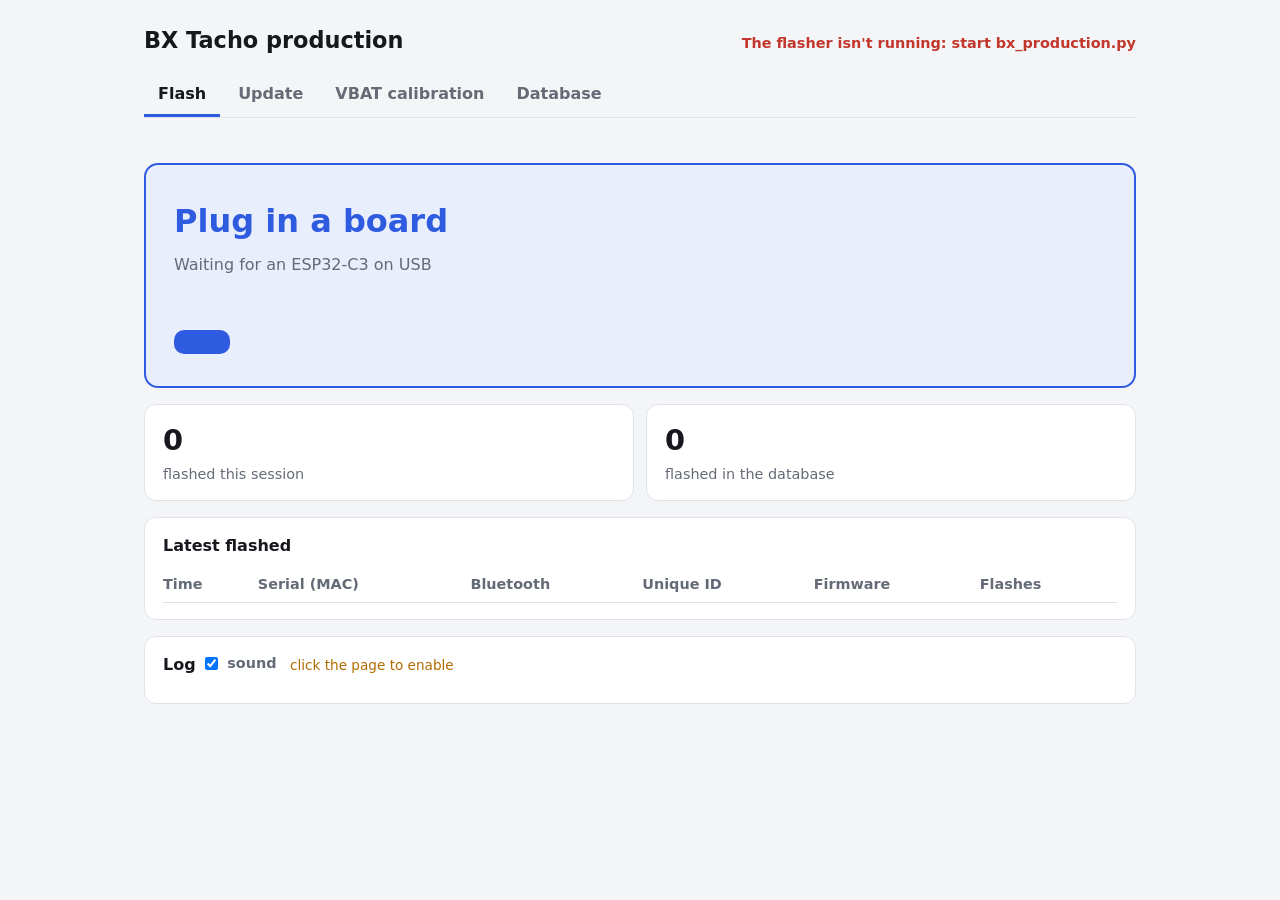
==== production/index.html @ 7cdeb9f1 "Add the production tool: flashing, firmware update, VBAT calibration and a board database production" ====
<!doctype html>
<!-- SPDX-License-Identifier: GPL-3.0-or-later -->
<!-- Copyright (C) 2026 Darren Chi -->
<html lang="en">
<head>
<meta charset="utf-8">
<meta name="viewport" content="width=device-width, initial-scale=1">
<title>BX Tacho production</title>
<style>
  :root {
    --bg: #f4f5f7; --surface: #ffffff; --ink: #16181d; --muted: #646a76; --line: #dfe2e8;
    --wait: #2f5be0; --wait-soft: #e8eefc; --ok: #16834a; --ok-soft: #e3f4ea;
    --bad: #c2362c; --bad-soft: #fbe7e5; --busy: #b26b00; --busy-soft: #fdf1dc;
    --mono: ui-monospace, "Cascadia Mono", Consolas, monospace;
  }
  @media (prefers-color-scheme: dark) {
    :root {
      --bg: #111317; --surface: #1a1d22; --ink: #eceef2; --muted: #9aa1ad; --line: #2c3038;
      --wait: #7c9cff; --wait-soft: #1c2440; --ok: #4fc483; --ok-soft: #16301f;
      --bad: #ff7b70; --bad-soft: #3a1b18; --busy: #f2b04f; --busy-soft: #3a2a12;
    }
  }
  * { box-sizing: border-box; }
  body { margin: 0; background: var(--bg); color: var(--ink); font: 16px/1.5 system-ui, "Segoe UI", sans-serif; }
  main { width: 80%; margin: 0 auto; padding: 24px 16px 48px; display: grid; gap: 16px; }
  @media (max-width: 700px) { main { width: 100%; } }
  header { display: flex; justify-content: space-between; align-items: baseline; gap: 16px; flex-wrap: wrap; }
  h1 { margin: 0; font-size: 1.4rem; }
  .fw { color: var(--muted); font-size: 0.9rem; }
  .fw code { font-family: var(--mono); }
  .status { border-radius: 14px; padding: 32px 28px; background: var(--wait-soft); border: 2px solid var(--wait); }
  .status h2 { margin: 0 0 8px; font-size: 2rem; color: var(--wait); }
  .status p { margin: 0; color: var(--muted); }
  .status[data-phase="flashing"], .status[data-phase="identifying"] { background: var(--busy-soft); border-color: var(--busy); }
  .status[data-phase="flashing"] h2, .status[data-phase="identifying"] h2 { color: var(--busy); }
  .status[data-phase="done"] { background: var(--ok-soft); border-color: var(--ok); }
  .status[data-phase="done"] h2 { color: var(--ok); }
  .status[data-phase="failed"] { background: var(--bad-soft); border-color: var(--bad); }
  .status[data-phase="failed"] h2 { color: var(--bad); }
  .status[data-phase="off"] { background: var(--surface); border-color: var(--line); }
  .status[data-phase="off"] h2 { color: var(--muted); }
  .start.off { background: none; color: var(--bad); border: 2px solid var(--bad); }
  .bar { height: 10px; border-radius: 5px; background: var(--line); margin-top: 18px; overflow: hidden; }
  .bar div { height: 100%; width: 0; background: var(--busy); transition: width 0.2s; }
  .ids { margin-top: 18px; display: grid; grid-template-columns: max-content 1fr; gap: 4px 16px; font-family: var(--mono); font-size: 1.05rem; }
  .ids dt { color: var(--muted); font-family: system-ui, sans-serif; }
  .ids dd { margin: 0; overflow-wrap: anywhere; user-select: all; }
  .error { margin-top: 14px; font-family: var(--mono); color: var(--bad); overflow-wrap: anywhere; }
  .counts { display: flex; gap: 12px; flex-wrap: wrap; }
  .count { flex: 1 1 160px; background: var(--surface); border: 1px solid var(--line); border-radius: 12px; padding: 14px 18px; }
  .count b { display: block; font-size: 1.8rem; }
  .count span { color: var(--muted); font-size: 0.9rem; overflow-wrap: anywhere; }
  section { background: var(--surface); border: 1px solid var(--line); border-radius: 12px; padding: 16px 18px; min-width: 0; }
  section h3 { margin: 0 0 10px; font-size: 1rem; }
  .table { overflow-x: auto; }
  table { width: 100%; border-collapse: collapse; font-size: 0.9rem; }
  th, td { text-align: left; padding: 6px 10px 6px 0; border-bottom: 1px solid var(--line); white-space: nowrap; }
  td.mono { font-family: var(--mono); }
  th { color: var(--muted); font-weight: 600; }
  pre { margin: 0; max-height: 260px; overflow: auto; font: 0.8rem/1.45 var(--mono); color: var(--muted); white-space: pre-wrap; }
  .offline { color: var(--bad); font-weight: 600; }
  label { color: var(--muted); font-size: 0.9rem; display: inline-flex; gap: 6px; align-items: center; }
  .hint { color: var(--busy); font-size: 0.85rem; font-weight: 400; margin-left: 8px; }
  .tabs { display: flex; gap: 4px; border-bottom: 1px solid var(--line); }
  .tabs button { font: inherit; font-weight: 600; color: var(--muted); background: none; border: 0;
    border-bottom: 3px solid transparent; padding: 8px 14px; cursor: pointer; }
  .tabs button[aria-selected="true"] { color: var(--ink); border-bottom-color: var(--wait); }
  .tab-error { color: var(--bad); font-size: 0.9rem; min-height: 1.5em; margin: -8px 0 0; }
  .view { display: grid; gap: 16px; }
  .view[hidden] { display: none; }
  .steps { margin: 12px 0 0; padding-left: 1.3em; color: var(--muted); }
  .start { margin-top: 18px; font: inherit; font-size: 1.15rem; font-weight: 700; padding: 12px 28px;
    border-radius: 10px; border: 0; background: var(--wait); color: #fff; cursor: pointer; }
  .start:disabled { opacity: 0.4; cursor: not-allowed; }
  .ppk { margin-top: 10px; font-size: 0.9rem; color: var(--muted); }
  .ppk b { color: var(--ok); }
  .ppk b.no { color: var(--bad); }
  .results { display: grid; gap: 16px; grid-template-columns: repeat(auto-fit, minmax(280px, 1fr)); }
  .results[hidden], .start[hidden] { display: none; }
  #cal-message:empty { display: none; }
  td.pass { color: var(--ok); font-weight: 700; }
  td.fail { color: var(--bad); font-weight: 700; }
  .db-bar { display: flex; gap: 12px; align-items: center; flex-wrap: wrap; }
  .db-bar input { font: inherit; flex: 1 1 240px; padding: 8px 12px; border-radius: 8px; border: 1px solid var(--line);
    background: var(--surface); color: var(--ink); }
  .db-bar a, .db-bar button { font: inherit; font-size: 0.9rem; color: var(--wait); background: none; border: 0;
    cursor: pointer; padding: 0; text-decoration: underline; }
  .db-info { color: var(--muted); font-size: 0.9rem; overflow-wrap: anywhere; }
  .db-mode { color: var(--busy); font-size: 0.9rem; font-weight: 600; }
  .db-mode:empty { display: none; }
  #db-table th { cursor: pointer; user-select: none; }
  #db-table th[aria-sort="ascending"]::after { content: " ▲"; }
  #db-table th[aria-sort="descending"]::after { content: " ▼"; }
  #db-table tbody tr { cursor: pointer; }
  #db-table tbody tr:hover { background: var(--bg); }
  #db-table tbody tr[aria-selected="true"] { background: var(--wait-soft); }
  .detail-head { display: flex; justify-content: space-between; gap: 12px; align-items: baseline; }
  .detail-head button { font: inherit; font-size: 0.9rem; color: var(--wait); background: none; border: 0; cursor: pointer; }
  .detail .ids { margin-top: 0; font-size: 0.95rem; }
  .detail .results { margin-top: 16px; }
  .detail .results section { padding: 0; border: 0; }
  .empty { color: var(--muted); font-size: 0.9rem; }
  .customer { display: grid; grid-template-columns: repeat(auto-fit, minmax(220px, 1fr)); gap: 10px 16px;
    margin-bottom: 18px; padding-bottom: 18px; border-bottom: 1px solid var(--line); }
  .customer label { display: grid; gap: 4px; align-items: stretch; }
  .customer .wide { grid-column: 1 / -1; }
  .customer input, .customer textarea { font: inherit; color: var(--ink); background: var(--bg);
    border: 1px solid var(--line); border-radius: 8px; padding: 7px 10px; min-width: 0; }
  .customer textarea { resize: vertical; }
  .customer .save { display: flex; gap: 12px; align-items: center; }
  .save-btn { font: inherit; font-weight: 600; padding: 7px 22px; border-radius: 8px; border: 0;
    background: var(--wait); color: #fff; cursor: pointer; }
  .save-btn:disabled { opacity: 0.4; cursor: default; }
  #customer-status { font-size: 0.9rem; color: var(--muted); }
  #customer-status.bad { color: var(--bad); }
  .detail-head button.danger { color: var(--bad); }
  .confirm { border: 2px solid var(--bad); background: var(--bad-soft); border-radius: 10px; padding: 12px 16px;
    margin-bottom: 16px; display: grid; gap: 10px; }
  .confirm[hidden] { display: none; }
  .confirm p { margin: 0; }
  .confirm label { color: var(--ink); }
  .confirm input { font: inherit; font-family: var(--mono); text-transform: uppercase; padding: 4px 8px;
    border: 1px solid var(--line); border-radius: 6px; background: var(--surface); color: var(--ink); }
  .confirm button { font: inherit; font-size: 0.9rem; font-weight: 600; padding: 6px 16px; border-radius: 8px;
    border: 1px solid var(--bad); background: var(--surface); color: var(--bad); cursor: pointer; }
  .confirm button.primary { background: var(--bad); color: #fff; }
  .confirm button:disabled { opacity: 0.4; cursor: not-allowed; }
  #db-delete-status { color: var(--bad); font-size: 0.9rem; }
  .plug { border: 2px solid var(--wait); background: var(--wait-soft); }
  .plug ul { margin: 0; padding: 0; list-style: none; display: grid; gap: 10px; }
  .plug li { display: flex; gap: 10px 16px; align-items: center; flex-wrap: wrap; }
  .plug li span { flex: 1 1 320px; overflow-wrap: anywhere; }
  .plug li.bad span { color: var(--bad); }
  .plug code { font-family: var(--mono); }
  .plug button { font: inherit; font-size: 0.9rem; font-weight: 600; padding: 6px 16px; border-radius: 8px;
    border: 1px solid var(--wait); background: var(--surface); color: var(--wait); cursor: pointer; }
  .plug button.primary { background: var(--wait); color: #fff; }
  td.clip { max-width: 220px; overflow: hidden; text-overflow: ellipsis; }
</style>
</head>
<body>
<main>
  <header>
    <h1>BX Tacho production</h1>
    <div class="fw" id="fw">Connecting to the flasher…</div>
  </header>

  <nav class="tabs" role="tablist">
    <button role="tab" id="tab-flash" data-mode="flash" aria-selected="true">Flash</button>
    <button role="tab" id="tab-update" data-mode="update" aria-selected="false">Update</button>
    <button role="tab" id="tab-cal" data-mode="cal" aria-selected="false">VBAT calibration</button>
    <button role="tab" id="tab-db" aria-selected="false">Database</button>
  </nav>
  <p class="tab-error" id="tab-error"></p>

  <!-- Flash and Update: the same view, worded for the tab -->
  <div class="view" id="view-flash">
  <div class="status" id="status" data-phase="waiting">
    <h2 id="title">Plug in a board</h2>
    <p id="message">Waiting for an ESP32-C3 on USB</p>
    <div class="bar" id="bar" hidden><div id="fill"></div></div>
    <dl class="ids" id="ids" hidden></dl>
    <div class="error" id="error" hidden></div>
    <button class="start" id="auto-flash"></button>
  </div>

  <div class="counts">
    <div class="count"><b id="session">0</b><span id="session-label">flashed this session</span></div>
    <div class="count"><b id="total">0</b><span id="csv">flashed in the database</span></div>
  </div>

  <section>
    <h3 id="recent-title">Latest flashed</h3>
    <div class="table">
      <table>
        <thead><tr><th>Time</th><th>Serial (MAC)</th><th>Bluetooth</th><th>Unique ID</th><th>Firmware</th>
          <th id="recent-count">Flashes</th><th id="recent-cal" hidden>VBAT calibration</th></tr></thead>
        <tbody id="recent"></tbody>
      </table>
    </div>
  </section>
  </div>

  <div class="view" id="view-cal" hidden>
    <div class="status" id="cal-status" data-phase="waiting">
      <h2 id="cal-title">Connect a board</h2>
      <p id="cal-message"></p>
      <ol class="steps" id="cal-steps">
        <li>Clip the PPK2 leads on <b>VBAT+</b> and <b>VBAT-</b> (no battery on the board, power switch on).
          The PPK2 output stays off until Start.</li>
        <li>Connect the board with the <b>data-only</b> USB cable.</li>
        <li>Press Start.</li>
      </ol>
      <div class="bar" id="cal-bar" hidden><div id="cal-fill"></div></div>
      <dl class="ids" id="cal-ids" hidden></dl>
      <div class="error" id="cal-error" hidden></div>
      <button class="start" id="cal-start" disabled>Start</button>
      <div class="ppk" id="ppk"></div>
    </div>

    <div class="results" id="cal-results" hidden>
      <section>
        <h3>Calibration points</h3>
        <div class="table"><table>
          <thead><tr><th>VBAT</th><th>Pin</th><th>Uncalibrated</th><th>Fit error</th></tr></thead>
          <tbody id="cal-points"></tbody>
        </table></div>
      </section>
      <section>
        <h3>Verification</h3>
        <div class="table"><table>
          <thead><tr><th>Actual</th><th>Measured</th><th>Error</th><th></th></tr></thead>
          <tbody id="cal-verify"></tbody>
        </table></div>
      </section>
    </div>

    <div class="counts">
      <div class="count"><b id="cal-session">0</b><span>calibrated this session</span></div>
      <div class="count"><b id="cal-total">0</b><span id="cal-csv">calibrated in the database</span></div>
    </div>

    <section>
      <h3>Latest calibrations</h3>
      <div class="table">
        <table>
          <thead><tr><th>Time</th><th>Serial (MAC)</th><th>Unique ID</th><th>Gain</th><th>Offset</th><th>Fit error</th><th>Tries</th><th>Verify</th></tr></thead>
          <tbody id="cal-recent"></tbody>
        </table>
      </div>
    </section>
  </div>

  <div class="view" id="view-db" hidden>
    <div class="db-mode" id="db-mode"></div>
    <section class="plug" id="db-plug" hidden>
      <h3>Plugged in</h3>
      <ul id="db-plug-list"></ul>
    </section>
    <section>
      <div class="db-bar">
        <input type="search" id="db-search" placeholder="Search: customer, contact, notes, unique ID, serial, MAC, firmware, PASS/FAIL…"
               aria-label="Search the boards">
        <a href="/db.csv" download>Download CSV</a>
      </div>
      <p class="db-info" id="db-info"></p>
      <div class="table">
        <table id="db-table">
          <thead><tr id="db-head"></tr></thead>
          <tbody id="db-rows"></tbody>
        </table>
      </div>
    </section>
    <section class="detail" id="db-detail" hidden>
      <div class="detail-head"><h3 id="db-detail-title"></h3>
        <span><button class="danger" id="db-delete">Delete…</button><button id="db-detail-close">Close</button></span></div>
      <div class="confirm" id="db-delete-confirm" hidden>
        <p id="db-delete-text"></p>
        <label>Type the last 4 characters of its serial (<b id="db-delete-hint"></b>) to confirm
          <input id="db-delete-input" autocomplete="off" maxlength="4" size="6"></label>
        <div><button class="danger primary" id="db-delete-yes" disabled>Delete permanently</button>
          <button id="db-delete-no">Cancel</button> <span id="db-delete-status"></span></div>
      </div>
      <form class="customer" id="customer">
        <label>Customer name <input name="customer_name" autocomplete="off"></label>
        <label>Contact <input name="customer_contact" autocomplete="off"
                              placeholder="phone, social media account or email"></label>
        <label>Warranty since <input name="warranty_since" type="date"></label>
        <label class="wide">Notes <textarea name="notes" rows="3"></textarea></label>
        <div class="wide save"><button type="submit" class="save-btn">Save</button>
          <span id="customer-status"></span></div>
      </form>
      <dl class="ids" id="db-detail-ids"></dl>
      <div class="results" id="db-detail-results" hidden>
        <section>
          <h3>Calibration points</h3>
          <div class="table"><table>
            <thead><tr><th>VBAT</th><th>Pin</th><th>Uncalibrated</th><th>Fit error</th></tr></thead>
            <tbody id="db-detail-points"></tbody>
          </table></div>
        </section>
        <section>
          <h3>Verification</h3>
          <div class="table"><table>
            <thead><tr><th>Actual</th><th>Measured</th><th>Error</th><th></th></tr></thead>
            <tbody id="db-detail-verify"></tbody>
          </table></div>
        </section>
      </div>
    </section>
  </div>

  <section>
    <h3>Log <label><input type="checkbox" id="sound" checked> sound</label>
      <span class="hint" id="sound-hint" hidden>click the page to enable</span></h3>
    <pre id="log"></pre>
  </section>
</main>

<script>
const $ = (id) => document.getElementById(id);
const TITLES = {
  waiting: 'Plug in a board',
  flashing: 'Flashing',
  identifying: 'Reading the IDs',
  done: 'Done: remove the board',
  failed: 'Failed: remove the board',
};
const CAL_TITLES = {
  idle: 'Connect a board',
  running: 'Calibrating',
  done: 'Done: remove the board',
  failed: 'Failed: remove the board',
};
const CAL_STYLE = { idle: 'waiting', running: 'flashing', done: 'done', failed: 'failed' };
let lastPhase = null;
let lastCalPhase = null;

// A short tone when a board is finished or failed, so the operator needn't watch
// the screen. Browsers keep a page's audio muted until someone has clicked or
// typed on it, so there's one audio context, unmuted by the first interaction,
// with a hint beside the sound switch until then.
let ctx = null;
function audio() {
  if (!ctx) {
    ctx = new AudioContext();
    ctx.onstatechange = showSoundHint;
  }
  return ctx;
}
function showSoundHint() {
  $('sound-hint').hidden = !(ctx && ctx.state === 'suspended' && $('sound').checked);
}
for (const ev of ['pointerdown', 'keydown']) {
  document.addEventListener(ev, () => audio().resume().then(showSoundHint), { capture: true });
}
$('sound').addEventListener('change', showSoundHint);
audio();
showSoundHint();

function beep(ok) {
  if (!$('sound').checked) return;
  try {
    const ctx = audio();
    if (ctx.state === 'suspended') ctx.resume();
    const tones = ok ? [880, 1320] : [330, 220];
    tones.forEach((f, i) => {
      const o = ctx.createOscillator();
      const g = ctx.createGain();
      o.frequency.value = f;
      g.gain.value = 0.15;
      o.connect(g).connect(ctx.destination);
      o.start(ctx.currentTime + i * 0.18);
      o.stop(ctx.currentTime + i * 0.18 + 0.16);
    });
  } catch { /* no audio */ }
}

function cell(text, mono) {
  const td = document.createElement('td');
  td.textContent = text || '';
  if (mono) td.className = 'mono';
  return td;
}

function mv(v) {
  return v === null || v === undefined ? '' : `${v} mV`;
}
function signed(v) {
  return v === null || v === undefined ? '' : `${v > 0 ? '+' : ''}${v} mV`;
}

function when(t) {
  return t ? t.replace('T', ' ') : '';
}
function gain(v) {
  return v === null || v === undefined ? '' : Number(v).toFixed(6);
}
function result(v) {
  const td = cell(v || '');
  if (v) td.className = v === 'PASS' ? 'pass' : 'fail';
  return td;
}
function fillPoints(tbody, points) {
  tbody.innerHTML = '';
  for (const p of points) {
    const tr = document.createElement('tr');
    tr.append(cell(mv(p.vbat), true), cell(mv(p.pin), true), cell(signed(p.nominal_err), true), cell(signed(p.fit_err), true));
    tbody.append(tr);
  }
}
function fillVerify(tbody, verify) {
  tbody.innerHTML = '';
  for (const v of verify) {
    const tr = document.createElement('tr');
    tr.append(cell(mv(v.actual), true), cell(mv(v.measured), true), cell(signed(v.err), true), result(v.pass ? 'PASS' : 'FAIL'));
    tbody.append(tr);
  }
}

function renderCal(s) {
  const c = s.cal;
  $('cal-status').dataset.phase = CAL_STYLE[c.phase] || 'waiting';
  $('cal-title').textContent = CAL_TITLES[c.phase] || c.phase;
  $('cal-message').textContent = c.message || '';
  $('cal-steps').hidden = c.phase !== 'idle';
  $('cal-bar').hidden = c.phase !== 'running';
  $('cal-fill').style.width = `${c.progress}%`;
  $('cal-error').hidden = !(c.phase === 'failed' && c.error);
  $('cal-error').textContent = c.error || '';

  const btn = $('cal-start');
  btn.hidden = c.phase === 'running';
  btn.disabled = !c.ppk2;
  btn.textContent = c.phase === 'idle' ? 'Start' : 'Start the next board';
  $('ppk').innerHTML = '';
  $('ppk').append('PPK2: ', c.ppk2
    ? Object.assign(document.createElement('b'), { textContent: `connected (${c.ppk2})` })
    : Object.assign(document.createElement('b'), { textContent: 'not found: connect it over USB', className: 'no' }));

  const r = c.result;
  const ids = $('cal-ids');
  ids.innerHTML = '';
  ids.hidden = !(r && r.ids);
  if (r && r.ids) {
    const rows = [['Serial (MAC)', r.ids.serial_mac], ['Unique ID', r.ids.unique_id || 'not programmed on this chip']];
    if (r.fit) {
      rows.push(['Gain', r.fit.gain], ['Offset', mv(r.fit.offset_mv)], ['Max fit error', mv(r.fit.max_err_mv)]);
    }
    if (r.attempt > 1) rows.push(['Try', `${r.attempt} of 3 (a check failed before)`]);
    if (c.row) rows.push(['Result', c.row.result]);
    for (const [label, v] of rows) {
      ids.append(Object.assign(document.createElement('dt'), { textContent: label }),
                 Object.assign(document.createElement('dd'), { textContent: v }));
    }
  }
  $('cal-results').hidden = !(r && r.points.length);
  fillPoints($('cal-points'), r ? r.points : []);
  fillVerify($('cal-verify'), r ? r.verify : []);

  $('cal-session').textContent = c.session_count;
  $('cal-total').textContent = c.total_count;
  $('cal-csv').textContent = `calibrated in ${s.db}`;
  const body = $('cal-recent');
  body.innerHTML = '';
  for (const row of c.recent) {
    const tr = document.createElement('tr');
    tr.append(cell(when(row.cal_at)), cell(row.serial_mac, true), cell(row.unique_id, true),
              cell(gain(row.cal_gain), true), cell(mv(row.cal_offset_mv), true), cell(mv(row.cal_max_fit_error_mv), true),
              cell(row.cal_attempts ?? ''), result(row.cal_result));
    body.append(tr);
  }

  if (lastCalPhase !== null && c.phase !== lastCalPhase && (c.phase === 'done' || c.phase === 'failed')) beep(c.phase === 'done');
  lastCalPhase = c.phase;
}

// ---- Database tab: only a view, so the mode (what happens to boards on USB)
// stays as it was while browsing
let browsing = false;
let lastState = null;
let db = null;           // {db, columns, rows}
let dbVersion = null;    // the state's db_version db was loaded at
let dbSort = null;       // {key, dir}; null: the latest change first
let dbSelected = null;   // unique_id
const DB_COLS = [
  ['unique_id', 'Unique ID', true],
  ['serial_mac', 'Serial (MAC)', true],
  ['customer_name', 'Customer', false, null, 'clip'],
  ['customer_contact', 'Contact', false, null, 'clip'],
  ['warranty_since', 'Warranty since'],
  ['bt_mac', 'Bluetooth', true],
  ['flashed_at', 'Flashed', false, when],
  ['firmware', 'Firmware'],
  ['flash_count', 'Flashes'],
  ['fw_update_at', 'Updated', false, when],
  ['cal_at', 'Calibrated', false, when],
  ['cal_gain', 'Gain', true, gain],
  ['cal_offset_mv', 'Offset', true, mv],
  ['cal_max_fit_error_mv', 'Fit error', true, mv],
  ['cal_attempts', 'Tries'],
  ['cal_result', 'VBAT'],
  ['notes', 'Notes', false, null, 'clip'],
];
const DETAIL_LABELS = {
  unique_id: 'Unique ID', serial_mac: 'Serial (MAC)', bt_mac: 'Bluetooth', chip: 'Chip', flashed_at: 'Flashed',
  firmware: 'Firmware', firmware_sha256: 'Firmware SHA-256', flash_port: 'Port', flash_count: 'Times flashed',
  fw_update_at: 'Firmware updated', fw_update_count: 'Times updated',
  cal_at: 'Calibrated', cal_gain: 'Gain', cal_offset_mv: 'Offset', cal_points: 'Points',
  cal_max_fit_error_mv: 'Max fit error', cal_verify: 'Checks', cal_result: 'VBAT result',
  cal_ppk2_offset_mv: 'PPK2 offset', cal_attempts: 'Tries', cal_count: 'Times calibrated', updated_at: 'Last change',
};
const DETAIL_FORMAT = {
  flashed_at: when, fw_update_at: when, cal_at: when, updated_at: when, cal_gain: gain, cal_offset_mv: mv,
  cal_max_fit_error_mv: mv, cal_ppk2_offset_mv: mv,
};

let dbLoading = false;
async function loadDb() {
  if (dbLoading) return;
  dbLoading = true;
  const version = lastState ? lastState.db_version : null;
  try {
    const r = await fetch('/db');
    db = await r.json();
    dbVersion = version;
  } catch {
    $('db-info').textContent = 'Could not read the database: is the tool running?';
    return;
  } finally {
    dbLoading = false;
  }
  renderDb();
}

function renderDb() {
  if (!db) return;
  const head = $('db-head');
  head.innerHTML = '';
  for (const [key, label] of DB_COLS) {
    const th = Object.assign(document.createElement('th'), { textContent: label });
    if (dbSort && dbSort.key === key) th.setAttribute('aria-sort', dbSort.dir > 0 ? 'ascending' : 'descending');
    th.addEventListener('click', () => {
      dbSort = dbSort && dbSort.key === key ? (dbSort.dir > 0 ? { key, dir: -1 } : null) : { key, dir: 1 };
      renderDb();
    });
    head.append(th);
  }

  const words = $('db-search').value.trim().toLowerCase().split(/\s+/).filter(Boolean);
  let rows = db.rows.filter((r) => {
    const text = db.columns.filter((c) => c !== 'cal_detail').map((c) => r[c] ?? '').join(' ').toLowerCase();
    return words.every((w) => text.includes(w));
  });
  if (dbSort) {
    const { key, dir } = dbSort;
    rows = [...rows].sort((a, b) => {
      const x = a[key], y = b[key];
      if (x === y) return 0;
      if (x === null || x === undefined) return 1;    // blanks last either way
      if (y === null || y === undefined) return -1;
      return (typeof x === 'number' ? x - y : String(x).localeCompare(String(y))) * dir;
    });
  }

  const body = $('db-rows');
  body.innerHTML = '';
  for (const r of rows) {
    const tr = document.createElement('tr');
    tr.setAttribute('aria-selected', String(r.unique_id === dbSelected));
    tr.dataset.uid = r.unique_id;
    for (const [key, , mono, fmt, cls] of DB_COLS) {
      const td = key === 'cal_result' ? result(r[key]) : cell(fmt ? fmt(r[key]) : String(r[key] ?? ''), mono);
      if (cls) {
        td.classList.add(cls);
        td.title = r[key] || '';
      }
      tr.append(td);
    }
    tr.addEventListener('click', () => {
      dbSelected = dbSelected === r.unique_id ? null : r.unique_id;
      renderDb();
    });
    body.append(tr);
  }
  if (!rows.length) {
    const tr = document.createElement('tr');
    tr.append(Object.assign(cell(db.rows.length ? 'No board matches the search' : 'No boards recorded yet'),
                            { colSpan: DB_COLS.length, className: 'empty' }));
    body.append(tr);
  }
  const calibrated = db.rows.filter((r) => r.cal_at).length;
  const failed = db.rows.filter((r) => r.cal_result === 'FAIL').length;
  $('db-info').textContent = `${words.length ? `${rows.length} of ` : ''}${db.rows.length} boards · `
    + `${calibrated} calibrated${failed ? ` (${failed} FAIL)` : ''} · ${db.db}`;
  renderDetail(db.rows.find((r) => r.unique_id === dbSelected));
}

function renderDetail(r) {
  if (deleteFor && (!r || r.unique_id !== deleteFor)) closeDelete();   // another board opened
  $('db-detail').hidden = !r;
  if (!r) return;
  $('db-detail-title').textContent = `Board ${r.serial_mac}`;
  const ids = $('db-detail-ids');
  ids.innerHTML = '';
  fillCustomer(r);
  for (const c of db.columns) {
    if (c === 'cal_detail' || CUSTOMER.includes(c) || r[c] === null || r[c] === undefined || r[c] === '') continue;
    const v = DETAIL_FORMAT[c] ? DETAIL_FORMAT[c](r[c]) : String(r[c]);
    ids.append(Object.assign(document.createElement('dt'), { textContent: DETAIL_LABELS[c] || c }),
               Object.assign(document.createElement('dd'), { textContent: v }));
  }
  let detail = null;
  try { detail = r.cal_detail ? JSON.parse(r.cal_detail) : null; } catch { /* left out */ }
  $('db-detail-results').hidden = !(detail && (detail.points.length || detail.verify.length));
  fillPoints($('db-detail-points'), detail ? detail.points : []);
  fillVerify($('db-detail-verify'), detail ? detail.verify : []);
  // Imported from the CSV files of earlier versions: their points weren't kept
  $('db-detail-points').closest('section').hidden = !(detail && detail.points.length);
}

// The customer columns: a form, filled when a board is opened (or saved), not
// on every reload, so a reload while typing doesn't wipe what's typed
const CUSTOMER = ['customer_name', 'customer_contact', 'warranty_since', 'notes'];
let customerFor = null;
let customerDirty = false;
function fillCustomer(r) {
  if (r.unique_id === customerFor && customerDirty) return;
  const form = $('customer');
  for (const c of CUSTOMER) form.elements[c].value = r[c] || '';
  if (r.unique_id !== customerFor) $('customer-status').textContent = '';
  customerFor = r.unique_id;
  customerDirty = false;
}
$('customer').addEventListener('input', () => {
  customerDirty = true;
  $('customer-status').textContent = 'not saved';
  $('customer-status').className = '';
});
$('customer').addEventListener('submit', async (e) => {
  e.preventDefault();
  const form = $('customer');
  const body = { unique_id: customerFor };
  for (const c of CUSTOMER) body[c] = form.elements[c].value;
  const status = $('customer-status');
  form.querySelector('button').disabled = true;
  try {
    const r = await fetch('/db/board', { method: 'POST', headers: { 'Content-Type': 'application/json' },
                                         body: JSON.stringify(body) });
    const reply = await r.json().catch(() => ({ error: `HTTP ${r.status}` }));
    if (reply.error) {
      status.textContent = reply.error;
      status.className = 'bad';
    } else {
      customerDirty = false;
      status.textContent = `saved ${new Date().toLocaleTimeString()}`;
      status.className = '';
      await loadDb();
    }
  } catch {
    status.textContent = 'not saved: is the tool running?';
    status.className = 'bad';
  } finally {
    form.querySelector('button').disabled = false;
  }
});

// ---- A board plugged in while the Database tab is open: read its IDs (the
// server opens its console), select its row, or offer to add it
const plugged = new Map();   // board key -> {state: reading|known|unknown|error|ignored, port, ids, error}

function handleUsb(usb) {
  const keys = new Set(usb.map((b) => b.key));
  for (const k of [...plugged.keys()]) if (!keys.has(k)) plugged.delete(k);   // unplugged
  for (const b of usb) if (!plugged.has(b.key)) identify(b);
  renderPlug();
}

async function identify(b) {
  // Tried again every second until it answers, the board is unplugged or the
  // tab is left: right after plugging in its console may not be ready yet
  const entry = { state: 'reading', port: b.port, tries: 0, error: null };
  plugged.set(b.key, entry);
  renderPlug();
  while (plugged.get(b.key) === entry && browsing) {
    let reply;
    try {
      const r = await fetch('/db/identify', { method: 'POST', headers: { 'Content-Type': 'application/json' },
                                              body: JSON.stringify({ key: b.key }) });
      reply = await r.json().catch(() => ({ error: `HTTP ${r.status}` }));
    } catch {
      reply = { error: 'the tool isn\'t running' };
    }
    if (plugged.get(b.key) !== entry) return;   // unplugged meanwhile
    entry.tries += 1;
    if (!reply.error) {
      Object.assign(entry, { state: reply.known ? 'known' : 'unknown', ids: reply.ids });
      if (reply.known) selectBoard(reply.ids.unique_id);
      renderPlug();
      return;
    }
    entry.error = reply.error;
    renderPlug();
    await new Promise((r) => setTimeout(r, 1000));
  }
}

async function addBoard(key, entry) {
  entry.state = 'adding';
  renderPlug();
  const r = await fetch('/db/add', { method: 'POST', headers: { 'Content-Type': 'application/json' },
                                     body: JSON.stringify({ key }) }).catch(() => null);
  const reply = r ? await r.json().catch(() => ({ error: `HTTP ${r.status}` })) : { error: 'the tool isn\'t running' };
  if (plugged.get(key) !== entry) return;
  if (reply.error) {
    Object.assign(entry, { state: 'error', error: reply.error });
  } else {
    entry.state = 'known';
    await loadDb();
    selectBoard(reply.unique_id);
  }
  renderPlug();
}

async function selectBoard(uid) {
  if (!db || !db.rows.some((r) => r.unique_id === uid)) await loadDb();
  dbSelected = uid;
  const shown = () => [...$('db-rows').children].find((tr) => tr.dataset.uid === uid);
  renderDb();
  if (!shown() && $('db-search').value) {   // hidden by the search: clear it
    $('db-search').value = '';
    renderDb();
  }
  const tr = shown();
  if (tr) tr.scrollIntoView({ block: 'nearest', behavior: 'smooth' });
}

function renderPlug() {
  const list = $('db-plug-list');
  list.innerHTML = '';
  const button = (text, onClick, primary) => {
    const b = Object.assign(document.createElement('button'), { textContent: text, className: primary ? 'primary' : '' });
    b.addEventListener('click', onClick);
    return b;
  };
  for (const [key, e] of plugged) {
    if (e.state === 'ignored') continue;
    const li = document.createElement('li');
    const text = document.createElement('span');
    const name = e.ids ? `Board ${e.ids.serial_mac}` : 'A board';
    const where = ` on ${e.port}`;
    li.append(text);
    if (e.state === 'reading') {
      text.textContent = `${name}${where}: reading its IDs…`
        + (e.error ? ` (try ${e.tries + 1}; last: ${e.error})` : '');
    } else if (e.state === 'adding') {
      text.textContent = `${name}${where}: adding…`;
    } else if (e.state === 'known') {
      text.textContent = `${name}${where} is in the database: selected below.`;
      li.append(button('Show', () => selectBoard(e.ids.unique_id)));
    } else if (e.state === 'unknown' && !e.ids.unique_id) {
      li.className = 'bad';
      text.textContent = `${name}${where} has no eFuse unique ID, so it can't be added.`;
    } else if (e.state === 'unknown') {
      text.append(`${name}${where} isn't in the database (unique ID `,
                  Object.assign(document.createElement('code'), { textContent: e.ids.unique_id }),
                  `, firmware ${e.ids.firmware || 'unknown'}). Add it?`);
      li.append(button('Add to the database', () => addBoard(key, e), true),
                button('Not now', () => { e.state = 'ignored'; renderPlug(); }));
    } else {
      li.className = 'bad';
      text.textContent = `${name}${where}: couldn't read its IDs: ${e.error}`;
      li.append(button('Try again', () => { plugged.delete(key); handleUsb(lastState ? lastState.usb : []); }));
    }
    list.append(li);
  }
  $('db-plug').hidden = !list.children.length;
}

// ---- Deleting a board's row: a second step that names the board and wants
// the last 4 characters of its serial typed, so a slip of the mouse can't do it
let deleteFor = null;   // unique_id the confirmation is open for
function closeDelete() {
  deleteFor = null;
  $('db-delete-confirm').hidden = true;
}
$('db-delete').addEventListener('click', () => {
  const r = db && db.rows.find((x) => x.unique_id === dbSelected);
  if (!r) return;
  deleteFor = r.unique_id;
  const extra = [r.customer_name && `customer ${r.customer_name}`, r.cal_at && 'its VBAT calibration record',
                 r.notes && 'its notes'].filter(Boolean);
  $('db-delete-text').textContent = `Delete board ${r.serial_mac} (unique ID ${r.unique_id}) from the database`
    + (extra.length ? `, with ${extra.join(', ')}` : '') + '? This can\'t be undone. The board itself isn\'t changed.';
  $('db-delete-hint').textContent = r.serial_mac.slice(-4);
  $('db-delete-input').value = '';
  $('db-delete-yes').disabled = true;
  $('db-delete-status').textContent = '';
  $('db-delete-confirm').hidden = false;
  $('db-delete-input').focus();
});
$('db-delete-input').addEventListener('input', () => {
  const r = db.rows.find((x) => x.unique_id === deleteFor);
  $('db-delete-yes').disabled = !r || $('db-delete-input').value.trim().toUpperCase() !== r.serial_mac.slice(-4);
});
$('db-delete-no').addEventListener('click', closeDelete);
$('db-delete-yes').addEventListener('click', async () => {
  const uid = deleteFor;
  $('db-delete-yes').disabled = true;
  const r = await fetch('/db/delete', { method: 'POST', headers: { 'Content-Type': 'application/json' },
                                        body: JSON.stringify({ unique_id: uid }) }).catch(() => null);
  const reply = r ? await r.json().catch(() => ({ error: `HTTP ${r.status}` })) : { error: 'the tool isn\'t running' };
  if (reply.error) {
    $('db-delete-status').textContent = `Not deleted: ${reply.error}`;
    $('db-delete-yes').disabled = false;
    return;
  }
  closeDelete();
  dbSelected = null;
  // Still plugged in: offer to add it again
  for (const e of plugged.values()) if (e.ids && e.ids.unique_id === uid && e.state === 'known') e.state = 'unknown';
  renderPlug();
  await loadDb();
});

$('db-search').addEventListener('input', renderDb);
$('db-detail-close').addEventListener('click', () => { dbSelected = null; renderDb(); });

function render(s) {
  lastState = s;
  for (const mode of ['flash', 'update', 'cal']) {
    $(`tab-${mode}`).setAttribute('aria-selected', String(!browsing && s.mode === mode));
  }
  const upd = s.mode === 'update';
  $('view-flash').hidden = browsing || !(s.mode === 'flash' || upd);
  $('view-cal').hidden = browsing || s.mode !== 'cal';
  $('tab-db').setAttribute('aria-selected', String(browsing));
  $('view-db').hidden = !browsing;
  $('db-mode').textContent = !browsing ? ''
    : s.mode === 'flash' && s.auto_flash
      ? 'Automatic flashing stays on while you browse: an ESP32-C3 plugged in is still erased and flashed.'
    : upd && s.auto_flash
      ? 'Automatic update stays on while you browse: an ESP32-C3 plugged in still gets its firmware updated.'
    : s.cal.phase === 'running' ? 'A calibration is running (VBAT calibration tab).' : '';
  if (browsing && s.db_version !== dbVersion) loadDb();
  if (browsing) handleUsb(s.usb);
  renderCal(s);

  $('fw').innerHTML = '';
  $('fw').append('Firmware ', Object.assign(document.createElement('code'), { textContent: s.firmware.version }),
    ' · SHA-256 ', Object.assign(document.createElement('code'), { textContent: s.firmware.sha256.slice(0, 16) + '…' }));

  const st = $('status');
  const off = s.phase === 'waiting' && !s.auto_flash;
  st.dataset.phase = off ? 'off' : s.phase;
  const what = upd ? 'update' : 'flashing';
  $('title').textContent = off ? `Automatic ${what} is off`
    : s.phase === 'flashing' && s.job === 'update' ? 'Updating' : TITLES[s.phase] || s.phase;
  $('message').textContent = off && upd && s.update_error ? `Updating is unavailable: ${s.update_error}`
    : off && upd ? 'Boards plugged in are left alone. Turn it on to update the firmware of every ESP32-C3 '
                   + 'plugged in: settings and VBAT calibration are kept.'
    : off ? 'Boards plugged in are left alone. Turn it on to erase and flash every ESP32-C3 plugged in.'
    : s.message + (s.port ? ` (${s.port})` : '');
  const auto = $('auto-flash');
  auto.textContent = `Turn automatic ${what} ${s.auto_flash ? 'off' : 'on'}`;
  auto.classList.toggle('off', s.auto_flash);
  auto.disabled = upd && !!s.update_error;
  $('bar').hidden = !(s.phase === 'flashing' || s.phase === 'identifying');
  $('fill').style.width = `${s.progress}%`;

  const ids = $('ids');
  ids.hidden = !(s.phase === 'done' && s.record);
  ids.innerHTML = '';
  if (s.phase === 'done' && s.record) {
    for (const [k, label] of [['serial_mac', 'Serial (MAC)'], ['bt_mac', 'Bluetooth'], ['unique_id', 'Unique ID'], ['note', 'Note']]) {
      const v = s.record[k] || (k === 'unique_id' ? 'not programmed on this chip' : '');
      if (!v) continue;
      ids.append(Object.assign(document.createElement('dt'), { textContent: label }),
                 Object.assign(document.createElement('dd'), { textContent: v }));
    }
  }
  $('error').hidden = s.phase !== 'failed';
  $('error').textContent = s.error || '';

  $('session').textContent = upd ? s.update_session_count : s.session_count;
  $('session-label').textContent = `${upd ? 'updated' : 'flashed'} this session`;
  $('total').textContent = upd ? s.update_total_count : s.total_count;
  $('csv').textContent = `${upd ? 'updated' : 'flashed'} in ${s.db}`;
  $('recent-title').textContent = upd ? 'Latest updated' : 'Latest flashed';
  $('recent-count').textContent = upd ? 'Updates' : 'Flashes';
  $('recent-cal').hidden = !upd;

  const body = $('recent');
  body.innerHTML = '';
  for (const r of upd ? s.update_recent : s.recent) {
    const tr = document.createElement('tr');
    tr.append(cell(when(upd ? r.fw_update_at : r.flashed_at)), cell(r.serial_mac, true), cell(r.bt_mac, true),
              cell(r.unique_id, true), cell(r.firmware), cell(String(upd ? r.fw_update_count : r.flash_count)));
    if (upd) tr.append(r.cal_result ? result(r.cal_result) : cell('none'));
    body.append(tr);
  }

  const log = $('log');
  const atEnd = log.scrollTop + log.clientHeight >= log.scrollHeight - 4;
  log.textContent = s.log.join('\n');
  if (atEnd) log.scrollTop = log.scrollHeight;

  if (lastPhase !== null && s.phase !== lastPhase && (s.phase === 'done' || s.phase === 'failed')) beep(s.phase === 'done');
  lastPhase = s.phase;
}

async function post(path, body) {
  try {
    const r = await fetch(path, { method: 'POST', headers: { 'Content-Type': 'application/json' },
                                  body: JSON.stringify(body || {}) });
    const reply = await r.json().catch(() => ({ error: `HTTP ${r.status}` }));
    $('tab-error').textContent = reply.error || '';
  } catch {
    $('tab-error').textContent = 'The tool isn\'t running';
  }
}
for (const tab of document.querySelectorAll('.tabs button[data-mode]')) {
  tab.addEventListener('click', async () => {
    if (!browsing && lastState && lastState.mode === tab.dataset.mode) return;   // already on it
    // Switching to Flash always turns automatic flashing off (the server does)
    await post('/mode', { mode: tab.dataset.mode });
    if (browsing && !$('tab-error').textContent) {
      browsing = false;
      if (lastState) render(lastState);
    }
  });
}
$('tab-db').addEventListener('click', () => {
  if (!browsing) plugged.clear();   // boards already on USB are looked up again
  browsing = true;
  $('tab-error').textContent = '';
  if (lastState) render(lastState);
  loadDb();
});
$('cal-start').addEventListener('click', () => post('/cal/start'));
$('auto-flash').addEventListener('click', () => post('/flash/auto', { on: !(lastState && lastState.auto_flash) }));

const events = new EventSource('/events');
events.onmessage = (e) => render(JSON.parse(e.data));
events.onerror = () => {
  $('fw').innerHTML = '<span class="offline">The flasher isn\'t running: start bx_production.py</span>';
};
</script>
</body>
</html>
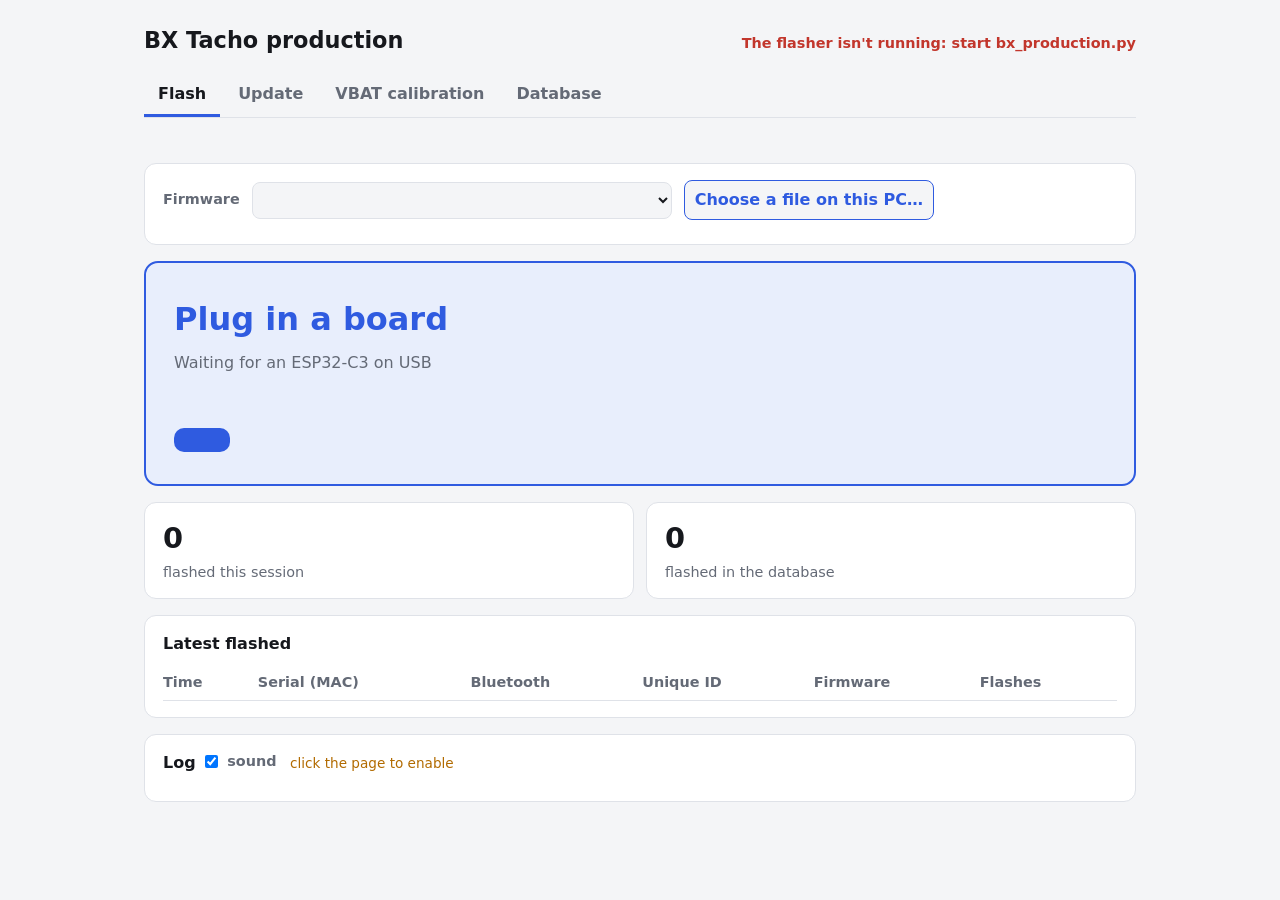
==== commit 25941aec: "Choose the firmware on the Flash and Update tabs; record calibrations read from boards A Firmware dr" ====
--- a/production/index.html
+++ b/production/index.html
@@ -113,6 +113,17 @@
   .save-btn:disabled { opacity: 0.4; cursor: default; }
   #customer-status { font-size: 0.9rem; color: var(--muted); }
   #customer-status.bad { color: var(--bad); }
+  .fw-pick { display: flex; flex-wrap: wrap; gap: 8px 12px; align-items: center; }
+  .fw-pick label { font-weight: 600; }
+  .fw-pick select, .fw-pick button { font: inherit; padding: 7px 10px; border-radius: 8px; border: 1px solid var(--line);
+    background: var(--bg); color: var(--ink); }
+  .fw-pick select { flex: 1 1 260px; max-width: 420px; }
+  .fw-pick button { cursor: pointer; color: var(--wait); border-color: var(--wait); font-weight: 600; }
+  .fw-pick select:disabled, .fw-pick button:disabled { opacity: 0.45; cursor: not-allowed; }
+  .fw-info { flex-basis: 100%; margin: 0; color: var(--muted); font-size: 0.9rem; overflow-wrap: anywhere; }
+  .fw-info code { font-family: var(--mono); }
+  .fw-info .bad { color: var(--bad); }
+  .fw-info .busy { color: var(--busy); font-weight: 600; }
   .detail-head button.danger { color: var(--bad); }
   .confirm { border: 2px solid var(--bad); background: var(--bad-soft); border-radius: 10px; padding: 12px 16px;
     margin-bottom: 16px; display: grid; gap: 10px; }
@@ -155,6 +166,13 @@
 
   <!-- Flash and Update: the same view, worded for the tab -->
   <div class="view" id="view-flash">
+  <section class="fw-pick">
+    <label for="fw-select">Firmware</label>
+    <select id="fw-select"></select>
+    <button id="fw-local">Choose a file on this PC…</button>
+    <input type="file" id="fw-file" accept=".bin" hidden>
+    <p class="fw-info" id="fw-info"></p>
+  </section>
   <div class="status" id="status" data-phase="waiting">
     <h2 id="title">Plug in a board</h2>
     <p id="message">Waiting for an ESP32-C3 on USB</p>
@@ -480,6 +498,9 @@
   ['cal_max_fit_error_mv', 'Fit error', true, mv],
   ['cal_attempts', 'Tries'],
   ['cal_result', 'VBAT'],
+  ['batt_cal', 'Batt %', false, battCal],
+  ['black_load_empty_mv', 'Black load', true, (v, r) => load(r, 'black')],
+  ['white_load_empty_mv', 'White load', true, (v, r) => load(r, 'white')],
   ['notes', 'Notes', false, null, 'clip'],
 ];
 const DETAIL_LABELS = {
@@ -488,11 +509,24 @@
   fw_update_at: 'Firmware updated', fw_update_count: 'Times updated',
   cal_at: 'Calibrated', cal_gain: 'Gain', cal_offset_mv: 'Offset', cal_points: 'Points',
   cal_max_fit_error_mv: 'Max fit error', cal_verify: 'Checks', cal_result: 'VBAT result',
-  cal_ppk2_offset_mv: 'PPK2 offset', cal_attempts: 'Tries', cal_count: 'Times calibrated', updated_at: 'Last change',
+  cal_ppk2_offset_mv: 'PPK2 offset', cal_attempts: 'Tries', cal_count: 'Times calibrated',
+  batt_cal: 'Battery % curve', batt_curve: 'Battery curve', black_load_empty_mv: 'Black: load empty',
+  black_load_loaded_mv: 'Black: loaded', black_rpm_thr_mv: 'Black: RPM threshold',
+  white_load_empty_mv: 'White: load empty', white_load_loaded_mv: 'White: loaded',
+  white_rpm_thr_mv: 'White: RPM threshold', board_read_at: 'Read from the board', updated_at: 'Last change',
 };
+// Read from the board on the Database tab ('status'); empty: not read since it was flashed
+function battCal(v) { return v === null || v === undefined ? '' : (v ? 'calibrated' : 'default'); }
+function load(r, l) {
+  if (r[l + '_rpm_thr_mv'] === null || r[l + '_rpm_thr_mv'] === undefined) return '';
+  return r[l + '_load_empty_mv'] === null ? 'not calibrated'
+    : `${r[l + '_load_empty_mv']} / ${r[l + '_load_loaded_mv']} mV`;
+}
 const DETAIL_FORMAT = {
   flashed_at: when, fw_update_at: when, cal_at: when, updated_at: when, cal_gain: gain, cal_offset_mv: mv,
-  cal_max_fit_error_mv: mv, cal_ppk2_offset_mv: mv,
+  cal_max_fit_error_mv: mv, cal_ppk2_offset_mv: mv, batt_cal: battCal, board_read_at: when,
+  black_load_empty_mv: mv, black_load_loaded_mv: mv, black_rpm_thr_mv: mv,
+  white_load_empty_mv: mv, white_load_loaded_mv: mv, white_rpm_thr_mv: mv,
 };
 
 let dbLoading = false;
@@ -550,7 +584,7 @@
     tr.setAttribute('aria-selected', String(r.unique_id === dbSelected));
     tr.dataset.uid = r.unique_id;
     for (const [key, , mono, fmt, cls] of DB_COLS) {
-      const td = key === 'cal_result' ? result(r[key]) : cell(fmt ? fmt(r[key]) : String(r[key] ?? ''), mono);
+      const td = key === 'cal_result' ? result(r[key]) : cell(fmt ? fmt(r[key], r) : String(r[key] ?? ''), mono);
       if (cls) {
         td.classList.add(cls);
         td.title = r[key] || '';
@@ -806,6 +840,87 @@
 $('db-search').addEventListener('input', renderDb);
 $('db-detail-close').addEventListener('click', () => { dbSelected = null; renderDb(); });
 
+// ---- The firmware to flash or update with: a GitHub release (newest version
+// first) or a merged image from this PC. Only while nothing is being written.
+let releases = null;        // [{tag, asset, published, latest, downloaded}]
+let releasesError = null;
+let fwKey = null;           // what the dropdown was built from (rebuilt only when that changes)
+
+async function loadReleases() {
+  try {
+    const r = await (await fetch('/firmware/releases')).json();
+    releases = r.releases;
+    releasesError = r.error;
+  } catch {
+    releasesError = 'could not list the releases: is the tool running?';
+  }
+  fwKey = null;
+  if (lastState) renderFw(lastState);
+}
+
+function renderFw(s) {
+  const fw = s.firmware;
+  const locked = s.auto_flash || !!s.fw_busy || s.phase === 'flashing' || s.phase === 'identifying';
+  const sel = $('fw-select');
+  const key = JSON.stringify([releases, fw.version, fw.source, fw.sha256]);
+  if (key !== fwKey) {
+    fwKey = key;
+    sel.innerHTML = '';
+    if (fw.source !== 'release') {
+      sel.append(new Option(`${fw.label} · ${fw.version.replace(/ \(local\)$/, '')}`, '', true, true));
+    }
+    if (!releases) sel.append(new Option('Asking GitHub for the releases…', '', false, false));
+    for (const r of releases || []) {
+      const text = r.tag + (r.latest ? ' (latest)' : '') + (r.prerelease ? ' (pre-release)' : '')
+        + (r.published ? ` · ${r.published}` : '') + (r.downloaded ? '' : ' · to download');
+      const mine = fw.source === 'release' && fw.version === r.tag;
+      sel.append(new Option(text, r.tag, mine, mine));
+    }
+    if (fw.source === 'release' && !(releases || []).some((r) => r.tag === fw.version)) {
+      sel.prepend(new Option(fw.version, '', true, true));   // not (or no longer) listed
+    }
+  }
+  sel.disabled = locked;
+  $('fw-local').disabled = locked;
+
+  const info = $('fw-info');
+  info.innerHTML = '';
+  const span = (text, cls) => Object.assign(document.createElement('span'), { textContent: text, className: cls || '' });
+  if (s.fw_busy) {
+    info.append(span(`${s.fw_busy}…`, 'busy'));
+  } else {
+    info.append(`${fw.label} · SHA-256 `, Object.assign(document.createElement('code'), { textContent: fw.sha256 }));
+    if (s.mode === 'update' && s.update_error) info.append(' · ', span(`updating unavailable: ${s.update_error}`, 'bad'));
+    if (s.auto_flash) info.append(' · ', span('turn automatic ' + (s.mode === 'update' ? 'update' : 'flashing')
+                                              + ' off to change it'));
+  }
+  if (releasesError) info.append(' · ', span(releasesError, 'bad'));
+}
+
+$('fw-select').addEventListener('change', async () => {
+  const tag = $('fw-select').value;
+  if (!tag) return;
+  await post('/firmware/select', { tag });
+  await loadReleases();   // "to download" is gone now; or, refused, back to the firmware in use
+});
+$('fw-local').addEventListener('click', () => $('fw-file').click());
+$('fw-file').addEventListener('change', async () => {
+  const file = $('fw-file').files[0];
+  $('fw-file').value = '';
+  if (!file) return;
+  try {
+    const r = await fetch(`/firmware/upload?name=${encodeURIComponent(file.name)}`, { method: 'POST', body: file });
+    const reply = await r.json().catch(() => ({ error: `HTTP ${r.status}` }));
+    $('tab-error').textContent = reply.error ? `${file.name}: ${reply.error}` : '';
+  } catch {
+    $('tab-error').textContent = 'The tool isn\'t running';
+  }
+  fwKey = null;
+  if (lastState) renderFw(lastState);
+});
+loadReleases();
+setInterval(loadReleases, 5 * 60 * 1000);
+
 function render(s) {
   lastState = s;
   for (const mode of ['flash', 'update', 'cal']) {
@@ -829,6 +944,7 @@
   $('fw').innerHTML = '';
   $('fw').append('Firmware ', Object.assign(document.createElement('code'), { textContent: s.firmware.version }),
     ' · SHA-256 ', Object.assign(document.createElement('code'), { textContent: s.firmware.sha256.slice(0, 16) + '…' }));
+  renderFw(s);
 
   const st = $('status');
   const off = s.phase === 'waiting' && !s.auto_flash;
